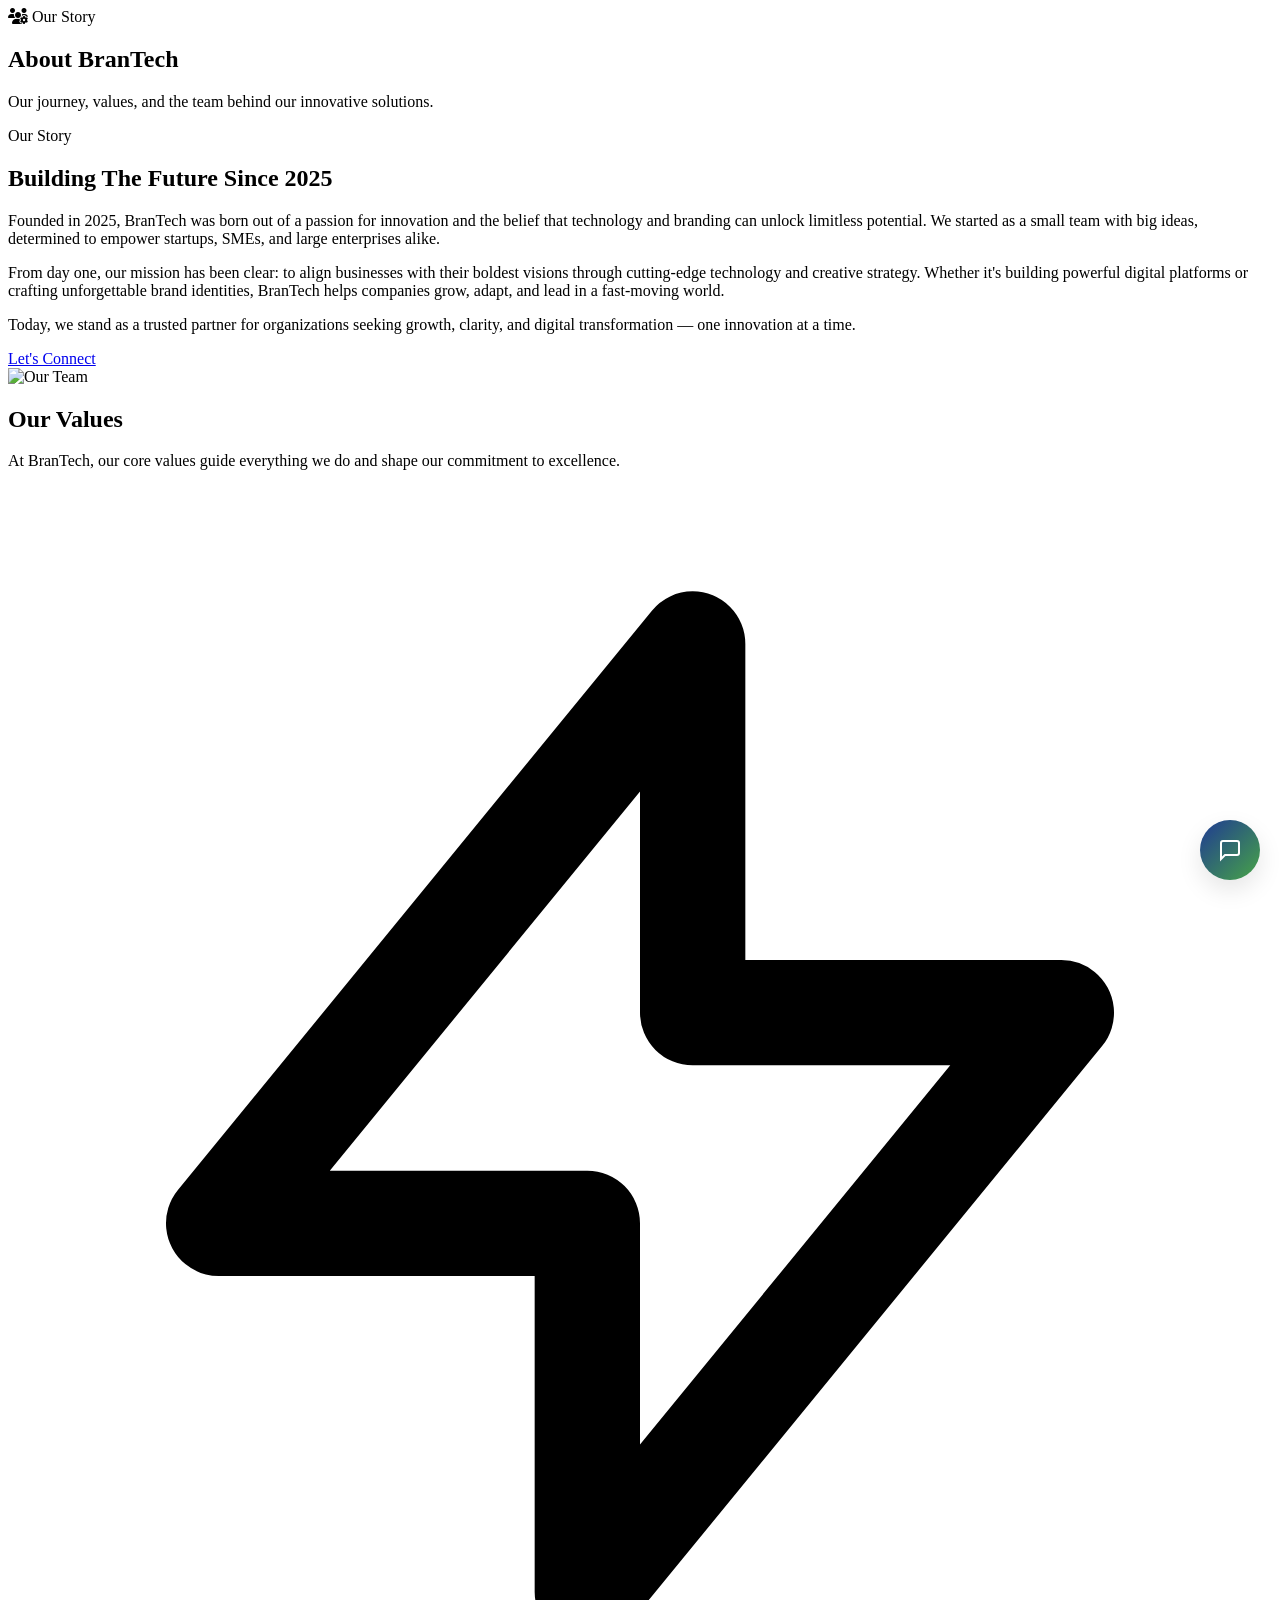
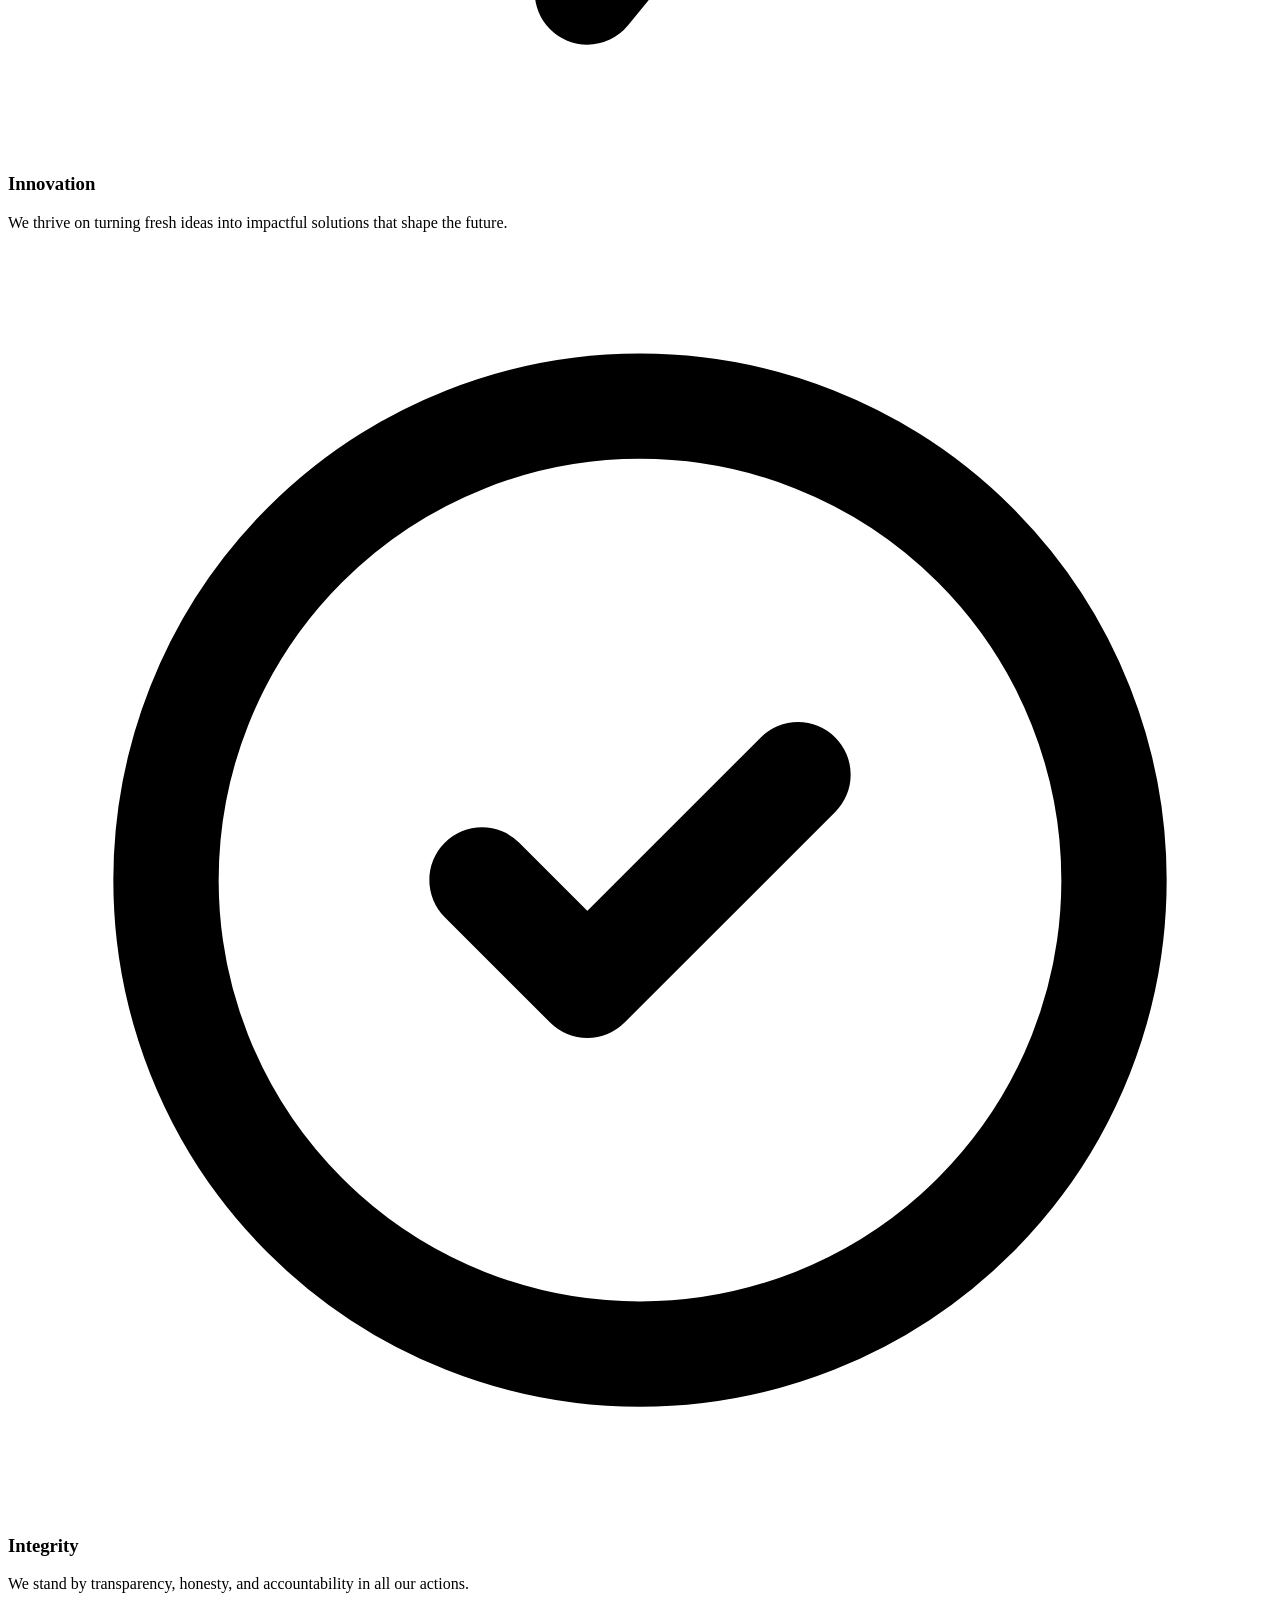
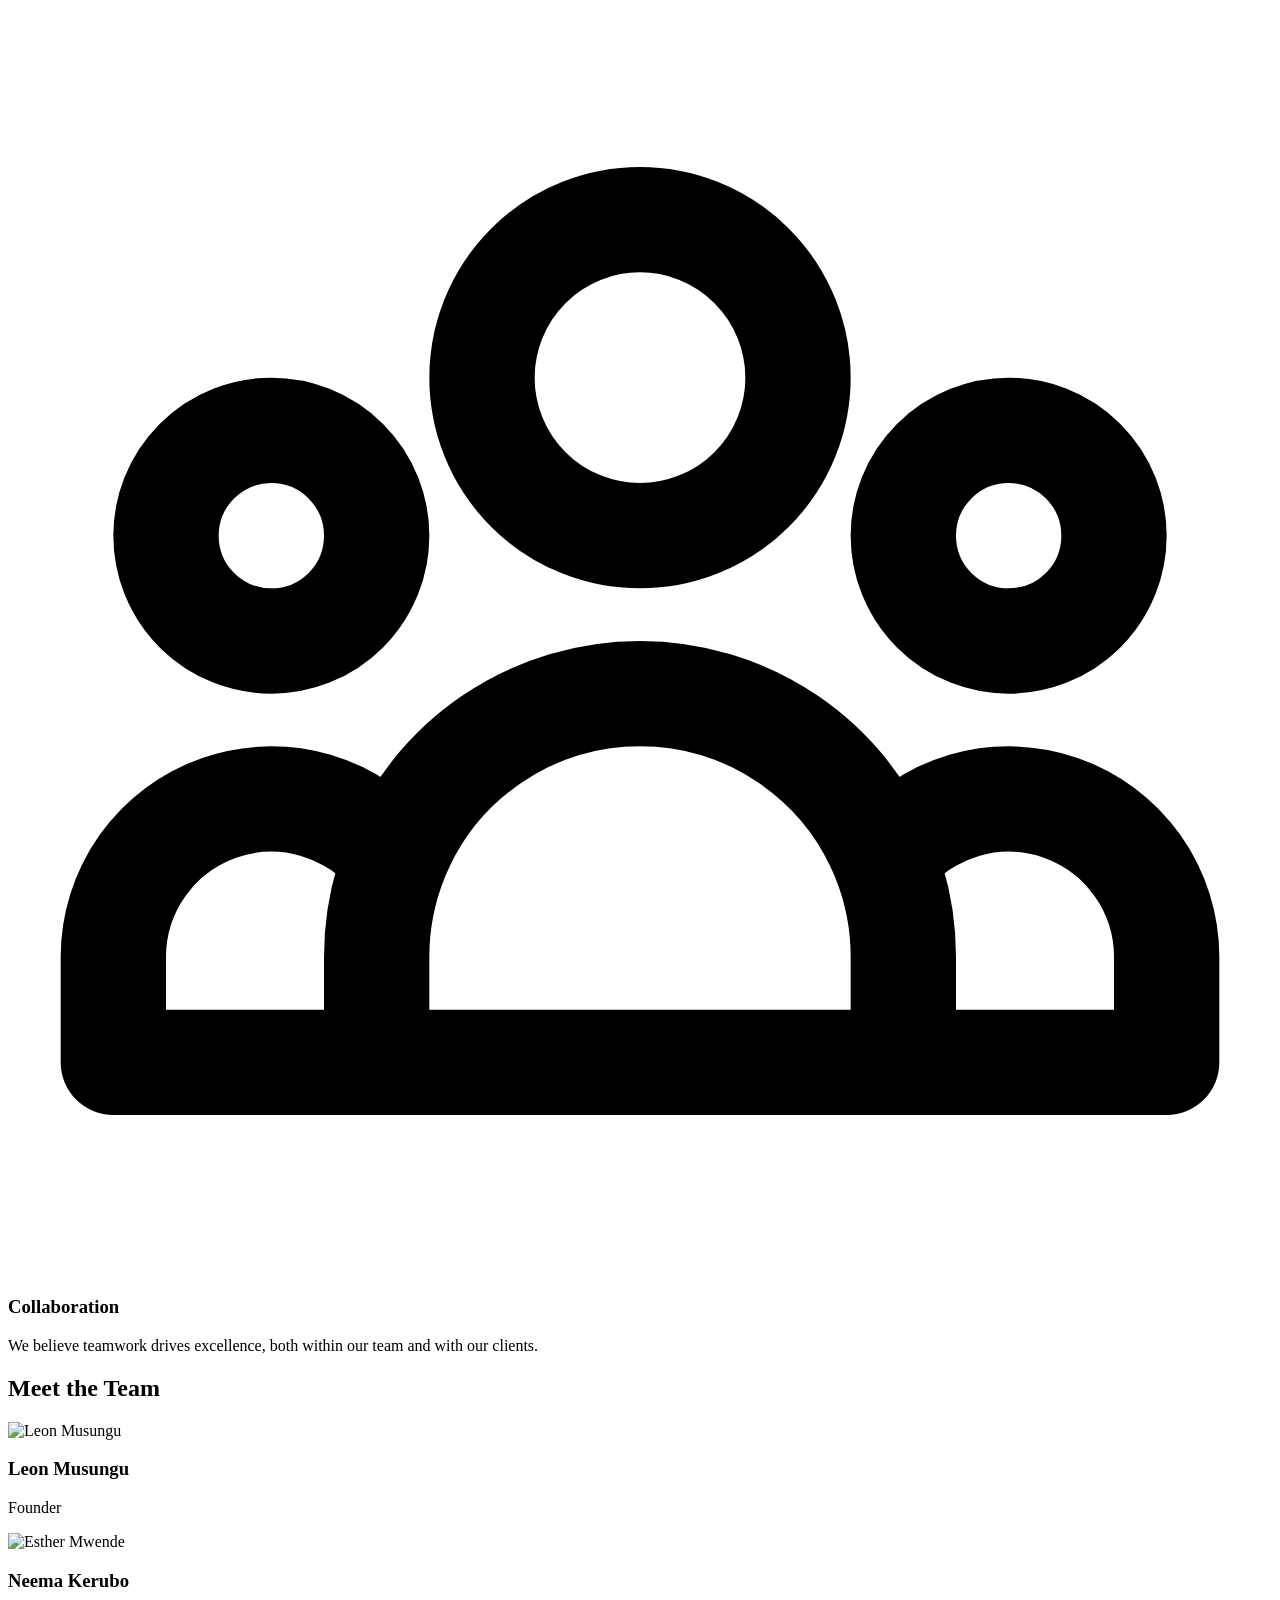
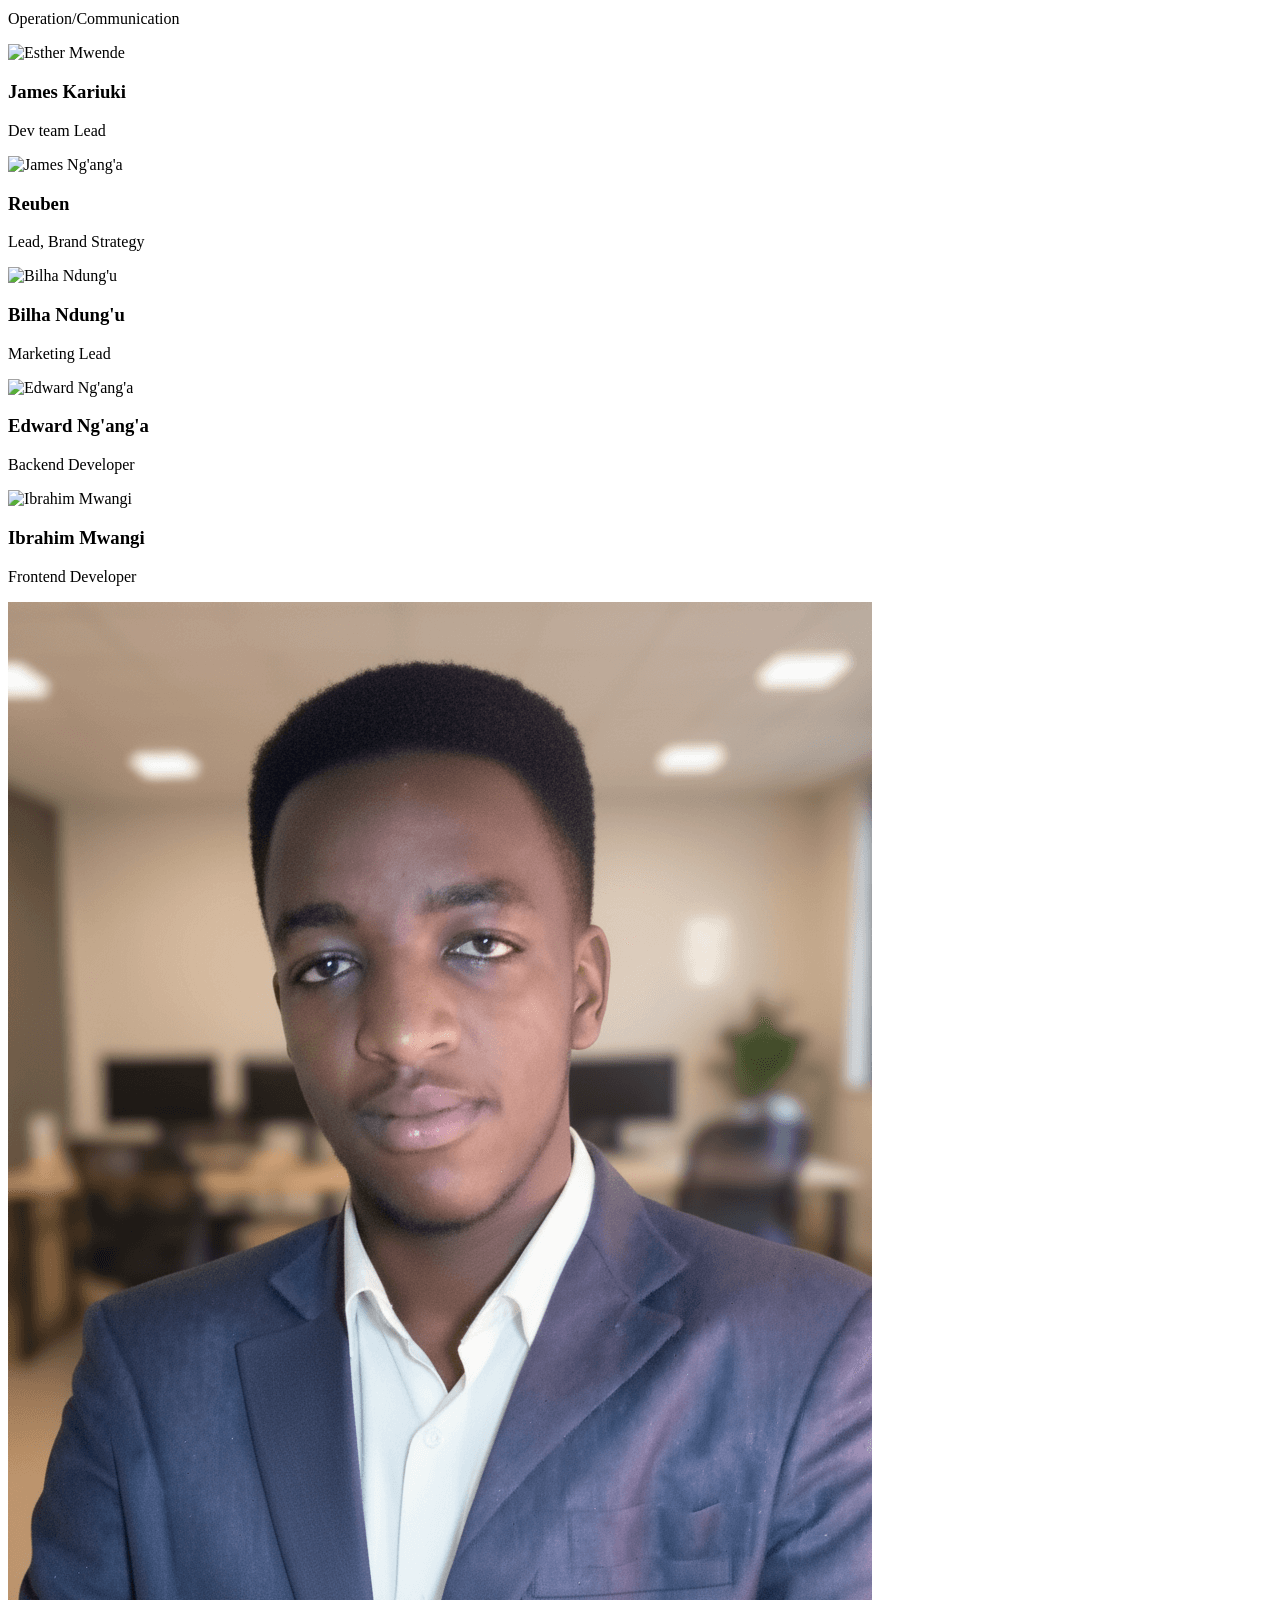
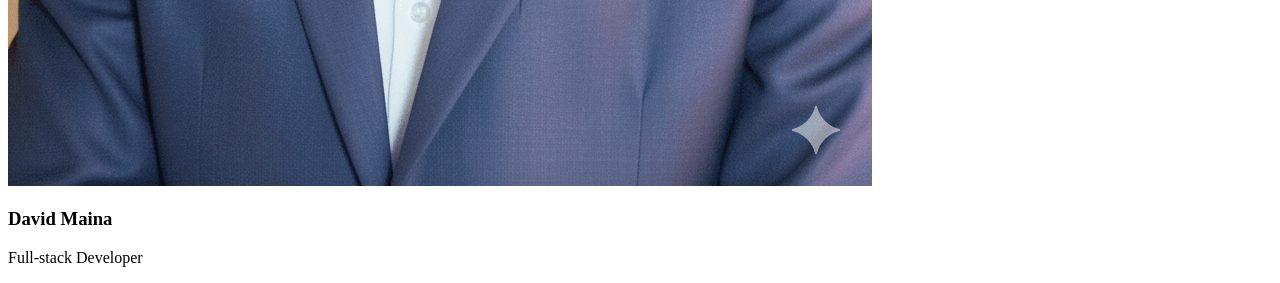
==== about.html @ 5f3e4dd1 "Merge d792bd1169cb1f866bfa446ffc8ee26bd7f821ad into 8dd310c8f61e9dcfd954d025e0521fee617435ce" ====
<!DOCTYPE html>
<html lang="en">
<head>
  <meta charset="UTF-8" />
  <meta name="viewport" content="width=device-width, initial-scale=1.0" />
  <title>About Us - BranTech Solutions</title>
  
  <!-- Favicon -->
  <link rel="icon" href="images/logo.jpg" type="image/jpeg">
  <link rel="shortcut icon" href="images/logo.jpg" type="image/jpeg">

  <!-- Tailwind & External Libraries -->
  <script src="https://cdn.tailwindcss.com"></script>
  <link rel="stylesheet" href="https://cdnjs.cloudflare.com/ajax/libs/animate.css/4.1.1/animate.min.css"/>
  <link rel="stylesheet" href="https://cdnjs.cloudflare.com/ajax/libs/font-awesome/6.4.0/css/all.min.css"/>

  <!-- Project Styles -->
  <link rel="stylesheet" href="header-styles.css"/>
  <link rel="stylesheet" href="styles2.css"/>
  <link rel="stylesheet" href="chat-assistant.css"/>
</head>
<body class="bg-white text-gray-800 overflow-x-hidden">

  <!-- Header -->
  <div id="header"></div>

  <!-- Tech Hero Section -->
  <section class="tech-hero-section">
    <div class="tech-grid-bg"></div>
    <div class="tech-floating-1"></div>
    <div class="tech-floating-2"></div>
    <div class="tech-gradient"></div>
    <div class="tech-hero-content">
      <div class="animate__animated animate__fadeInLeft">
        <div class="tech-hero-badge">
          <i class="fas fa-users-cog tech-hero-icon"></i>
          <span class="tech-hero-badge-text">Our Story</span>
        </div>
        <h1 class="tech-hero-title">
          About <span class="tech-hero-title-highlight">BranTech</span>
        </h1>
        <p class="tech-hero-desc">
          Our journey, values, and the team behind our innovative solutions.
        </p>
      </div>
    </div>
  </section>

  <!-- About Story Section -->
  <section class="about-story-section">
    <div class="about-story-grid">
      <div class="animate__animated animate__fadeInLeft">
        <span class="about-story-badge">Our Story</span>
        <h2 class="about-story-title">
          Building The Future <span class="about-story-title-highlight">Since 2025</span>
        </h2>
        <p class="about-story-text">
          Founded in 2025, BranTech was born out of a passion for innovation and the belief that technology and branding can unlock limitless potential. We started as a small team with big ideas, determined to empower startups, SMEs, and large enterprises alike.
        </p>
        <p class="about-story-text">
          From day one, our mission has been clear: to align businesses with their boldest visions through cutting-edge technology and creative strategy. Whether it's building powerful digital platforms or crafting unforgettable brand identities, BranTech helps companies grow, adapt, and lead in a fast-moving world.
        </p>
        <p class="about-story-text">
          Today, we stand as a trusted partner for organizations seeking growth, clarity, and digital transformation — one innovation at a time.
        </p>
        <a href="contacts.html" class="about-story-connect-btn">
          Let's Connect
        </a>
      </div>
      <div class="animate__animated animate__fadeInRight">
        <img src="https://images.unsplash.com/photo-1522071820081-009f0129c71c?auto=format&fit=crop&w=800&q=80" 
             alt="Our Team" 
             class="about-story-img">
      </div>
    </div>
  </section>

  <!-- Values Section -->
  <section class="values-section">
    <div class="values-container">
      <h2 class="values-title">
        Our 
        <span class="values-title-highlight">
          Values
        </span>
      </h2>
      <p class="values-desc">
        At BranTech, our core values guide everything we do and shape our commitment to excellence.
      </p>
      <div class="values-grid">
        <!-- Innovation -->
        <div class="value-card group">
          <div class="value-card-icon value-card-icon-innovation group-hover:scale-110">
            <svg class="value-card-svg" fill="none" stroke="currentColor" viewBox="0 0 24 24">
              <path stroke-linecap="round" stroke-linejoin="round" stroke-width="2" d="M13 10V3L4 14h7v7l9-11h-7z"></path>
            </svg>
          </div>
          <h3 class="value-card-title value-card-title-innovation">Innovation</h3>
          <p class="value-card-desc">
            We thrive on turning fresh ideas into impactful solutions that shape the future.
          </p>
        </div>
        <!-- Integrity -->
        <div class="value-card group">
          <div class="value-card-icon value-card-icon-integrity group-hover:scale-110">
            <svg class="value-card-svg" fill="none" stroke="currentColor" viewBox="0 0 24 24">
              <path stroke-linecap="round" stroke-linejoin="round" stroke-width="2" d="M9 12l2 2 4-4m6 2a9 9 0 11-18 0 9 9 0 0118 0z"></path>
            </svg>
          </div>
          <h3 class="value-card-title value-card-title-integrity">Integrity</h3>
          <p class="value-card-desc">
            We stand by transparency, honesty, and accountability in all our actions.
          </p>
        </div>
        <!-- Collaboration -->
        <div class="value-card group">
          <div class="value-card-icon value-card-icon-collaboration group-hover:scale-110">
            <svg class="value-card-svg" fill="none" stroke="currentColor" viewBox="0 0 24 24">
              <path stroke-linecap="round" stroke-linejoin="round" stroke-width="2" d="M17 20h5v-2a3 3 0 00-5.356-1.857M17 20H7m10 0v-2c0-.656-.126-1.283-.356-1.857M7 20H2v-2a3 3 0 015.356-1.857M7 20v-2c0-.656.126-1.283.356-1.857m0 0a5.002 5.002 0 019.288 0M15 7a3 3 0 11-6 0 3 3 0 016 0zm6 3a2 2 0 11-4 0 2 2 0 014 0zM7 10a2 2 0 11-4 0 2 2 0 014 0z"></path>
            </svg>
          </div>
          <h3 class="value-card-title value-card-title-collaboration">Collaboration</h3>
          <p class="value-card-desc">
            We believe teamwork drives excellence, both within our team and with our clients.
          </p>
        </div>
      </div>
    </div>
  </section>

  <!-- Team Section -->
  <section class="team-section">
    <div class="team-container">
      <h2 class="team-title">
        Meet the <span class="team-title-highlight">Team</span>
      </h2>
      <div class="team-grid">
        <!-- Leon -->
        <div class="team-card">
          <img src="images/leon pic.jpg" alt="Leon Musungu" class="team-img team-img-blue">
          <h3 class="team-name">Leon Musungu</h3>
          <p class="team-role team-role-blue">Founder</p>
        </div>
        <!-- Mwende -->
        <div class="team-card">
          <img src="images/Neema .jpg" alt="Esther Mwende" class="team-img team-img-green">
          <h3 class="team-name">Neema Kerubo</h3>
          <p class="team-role team-role-green">Operation/Communication</p>
        </div>
         <!-- Mwende -->
        <div class="team-card">
          <img src="images/Junior.jpg" alt="Esther Mwende" class="team-img team-img-green">
          <h3 class="team-name">James Kariuki</h3>
          <p class="team-role team-role-green">Dev team Lead</p>
        </div>
        <!-- James -->
        <div class="team-card">
          <img src="images/reuk.jpg" alt="James Ng'ang'a" class="team-img team-img-purple">
          <h3 class="team-name">Reuben</h3>
          <p class="team-role team-role-purple">Lead, Brand Strategy</p>
        </div>
        <!-- Bilha -->
        <div class="team-card">
          <img src="images/Bilha.jpg" alt="Bilha Ndung'u" class="team-img team-img-orange">
          <h3 class="team-name">Bilha Ndung'u</h3>
          <p class="team-role team-role-orange">Marketing Lead</p>
        </div>
        <!-- Edward -->
        <div class="team-card">
          <img src="images/nganga 1.jpg" alt="Edward Ng'ang'a" class="team-img team-img-indigo">
          <h3 class="team-name">Edward Ng'ang'a</h3>
          <p class="team-role team-role-indigo">Backend Developer</p>
        </div>
        <!-- Ibrahim -->
        <div class="team-card">
          <img src="images/Mwangi pic.jpg" alt="Ibrahim Mwangi" class="team-img team-img-teal">
          <h3 class="team-name">Ibrahim Mwangi</h3>
          <p class="team-role team-role-teal">Frontend Developer</p>
        </div>
        <!-- Ibrahim -->
        <div class="team-card">
          <img src="images/david2.png" alt="David Maina" class="team-img team-img-teal">
          <h3 class="team-name">David Maina</h3>
          <p class="team-role team-role-teal">Full-stack Developer</p>
        </div>
      </div>
    </div>
  </section>

  <!-- Footer -->
  <div id="footer"></div>

  <!-- Chat Assistant -->
  <div id="chatAssistant" class="chat-assistant">
    <!-- Floating Chat Button -->
    <div id="chatToggle" class="chat-toggle">
      <svg class="chat-icon" viewBox="0 0 24 24" fill="none" stroke="currentColor" stroke-width="2">
        <path d="M21 15a2 2 0 0 1-2 2H7l-4 4V5a2 2 0 0 1 2-2h14a2 2 0 0 1 2 2z"/>
      </svg>
      <div class="chat-notification" id="chatNotification" style="display: none;"></div>
    </div>

    <!-- Chat Window -->
    <div id="chatWindow" class="chat-window">
      <!-- Chat Header -->
      <div class="chat-header">
        <div class="chat-header-info">
          <div class="chat-avatar">
            <svg viewBox="0 0 24 24" fill="none" stroke="currentColor" stroke-width="2">
              <path d="M20 21v-2a4 4 0 0 0-4-4H8a4 4 0 0 0-4 4v2"/>
              <circle cx="12" cy="7" r="4"/>
            </svg>
          </div>
          <div class="chat-header-text">
            <h3>BranTech Assistant</h3>
            <p>How can I help you today?</p>
          </div>
        </div>
        <button id="chatClose" class="chat-close">
          <svg viewBox="0 0 24 24" fill="none" stroke="currentColor" stroke-width="2">
            <line x1="18" y1="6" x2="6" y2="18"/>
            <line x1="6" y1="6" x2="18" y2="18"/>
          </svg>
        </button>
      </div>

      <!-- Chat Messages -->
      <div id="chatMessages" class="chat-messages">
        <div class="chat-welcome">
          <div class="welcome-message">
            <div class="welcome-avatar">
              <svg viewBox="0 0 24 24" fill="none" stroke="currentColor" stroke-width="2">
                <path d="M20 21v-2a4 4 0 0 0-4-4H8a4 4 0 0 0-4 4v2"/>
                <circle cx="12" cy="7" r="4"/>
              </svg>
            </div>
            <div class="welcome-text">
              <p>Hello! I'm your BranTech Solutions assistant. I can help you with:</p>
              <ul>
                <li>Our services and solutions</li>
                <li>Project inquiries</li>
                <li>Technical support</li>
                <li>General questions</li>
              </ul>
              <p>What would you like to know?</p>
            </div>
          </div>
        </div>
      </div>

      <!-- Chat Input -->
      <div class="chat-input-container">
        <div class="chat-input-wrapper">
          <input type="text" id="chatInput" class="chat-input" placeholder="Type your message..." maxlength="500">
          <button id="chatSend" class="chat-send" disabled>
            <svg viewBox="0 0 24 24" fill="none" stroke="currentColor" stroke-width="2">
              <line x1="22" y1="2" x2="11" y2="13"/>
              <polygon points="22,2 15,22 11,13 2,9 22,2"/>
            </svg>
          </button>
        </div>
        <div class="chat-typing" id="chatTyping" style="display: none;">
          <div class="typing-indicator">
            <span></span>
            <span></span>
            <span></span>
          </div>
          <span>BranTech Assistant is typing...</span>
        </div>
      </div>
    </div>
  </div>

  <script src="components.js"></script>
  <script src="chat-assistant.js"></script>
</body>
</html>
---- chat-assistant.css ----
/* ============================= */
/* === CHAT ASSISTANT STYLES === */
/* ============================= */

/* CSS Variables for Chat */
:root {
  --chat-primary: #1f3a93;
  --chat-secondary: #47a447;
  --chat-bg: #ffffff;
  --chat-bg-secondary: #f8fafc;
  --chat-text: #1f2937;
  --chat-text-secondary: #6b7280;
  --chat-border: #e5e7eb;
  --chat-shadow: 0 10px 25px rgba(0, 0, 0, 0.1);
  --chat-shadow-hover: 0 20px 40px rgba(0, 0, 0, 0.15);
  --chat-radius: 12px;
  --chat-radius-lg: 16px;
}

/* Chat Assistant Container */
.chat-assistant {
  position: fixed;
  bottom: 20px;
  right: 20px;
  z-index: 1000;
  font-family: 'Inter', system-ui, -apple-system, sans-serif;
}

/* Floating Chat Button */
.chat-toggle {
  width: 60px;
  height: 60px;
  background: linear-gradient(135deg, var(--chat-primary), var(--chat-secondary));
  border-radius: 50%;
  display: flex;
  align-items: center;
  justify-content: center;
  cursor: pointer;
  box-shadow: var(--chat-shadow);
  transition: all 0.3s cubic-bezier(0.4, 0, 0.2, 1);
  position: relative;
  border: none;
  outline: none;
}

.chat-toggle:hover {
  transform: translateY(-2px) scale(1.05);
  box-shadow: var(--chat-shadow-hover);
}

.chat-toggle:active {
  transform: translateY(0) scale(0.95);
}

.chat-icon {
  width: 24px;
  height: 24px;
  color: white;
  transition: transform 0.3s ease;
}

.chat-toggle:hover .chat-icon {
  transform: scale(1.1);
}

/* Notification Badge */
.chat-notification {
  position: absolute;
  top: -5px;
  right: -5px;
  width: 20px;
  height: 20px;
  background: #ef4444;
  border-radius: 50%;
  display: flex;
  align-items: center;
  justify-content: center;
  color: white;
  font-size: 12px;
  font-weight: 600;
  border: 2px solid white;
  animation: pulse 2s infinite;
}

@keyframes pulse {
  0%, 100% { transform: scale(1); }
  50% { transform: scale(1.1); }
}

/* Chat Window */
.chat-window {
  position: absolute;
  bottom: 80px;
  right: 0;
  width: 380px;
  height: 500px;
  background: var(--chat-bg);
  border-radius: var(--chat-radius-lg);
  box-shadow: var(--chat-shadow-hover);
  border: 1px solid var(--chat-border);
  display: none;
  flex-direction: column;
  overflow: hidden;
  backdrop-filter: blur(10px);
  animation: slideUp 0.3s cubic-bezier(0.4, 0, 0.2, 1);
}

.chat-window.open {
  display: flex;
}

@keyframes slideUp {
  from {
    opacity: 0;
    transform: translateY(20px) scale(0.95);
  }
  to {
    opacity: 1;
    transform: translateY(0) scale(1);
  }
}

/* Chat Header */
.chat-header {
  background: linear-gradient(135deg, var(--chat-primary), var(--chat-secondary));
  color: white;
  padding: 16px 20px;
  display: flex;
  align-items: center;
  justify-content: space-between;
  border-bottom: 1px solid rgba(255, 255, 255, 0.1);
}

.chat-header-info {
  display: flex;
  align-items: center;
  gap: 12px;
}

.chat-avatar {
  width: 40px;
  height: 40px;
  background: rgba(255, 255, 255, 0.2);
  border-radius: 50%;
  display: flex;
  align-items: center;
  justify-content: center;
  backdrop-filter: blur(10px);
}

.chat-avatar svg {
  width: 20px;
  height: 20px;
  color: white;
}

.chat-header-text h3 {
  margin: 0;
  font-size: 16px;
  font-weight: 600;
  line-height: 1.2;
}

.chat-header-text p {
  margin: 0;
  font-size: 12px;
  opacity: 0.9;
  line-height: 1.2;
}

.chat-close {
  background: none;
  border: none;
  color: white;
  cursor: pointer;
  padding: 8px;
  border-radius: 6px;
  transition: background-color 0.2s ease;
  display: flex;
  align-items: center;
  justify-content: center;
}

.chat-close:hover {
  background: rgba(255, 255, 255, 0.1);
}

.chat-close svg {
  width: 18px;
  height: 18px;
}

/* Chat Messages */
.chat-messages {
  flex: 1;
  overflow-y: auto;
  padding: 20px;
  background: var(--chat-bg-secondary);
  scroll-behavior: smooth;
}

.chat-messages::-webkit-scrollbar {
  width: 6px;
}

.chat-messages::-webkit-scrollbar-track {
  background: transparent;
}

.chat-messages::-webkit-scrollbar-thumb {
  background: var(--chat-border);
  border-radius: 3px;
}

.chat-messages::-webkit-scrollbar-thumb:hover {
  background: var(--chat-text-secondary);
}

/* Welcome Message */
.chat-welcome {
  margin-bottom: 20px;
}

.welcome-message {
  display: flex;
  gap: 12px;
  align-items: flex-start;
}

.welcome-avatar {
  width: 32px;
  height: 32px;
  background: linear-gradient(135deg, var(--chat-primary), var(--chat-secondary));
  border-radius: 50%;
  display: flex;
  align-items: center;
  justify-content: center;
  flex-shrink: 0;
}

.welcome-avatar svg {
  width: 16px;
  height: 16px;
  color: white;
}

.welcome-text {
  background: white;
  padding: 16px;
  border-radius: var(--chat-radius);
  box-shadow: 0 2px 8px rgba(0, 0, 0, 0.05);
  border: 1px solid var(--chat-border);
  max-width: 280px;
}

.welcome-text p {
  margin: 0 0 12px 0;
  font-size: 14px;
  line-height: 1.5;
  color: var(--chat-text);
}

.welcome-text ul {
  margin: 0 0 12px 0;
  padding-left: 16px;
  font-size: 13px;
  color: var(--chat-text-secondary);
}

.welcome-text li {
  margin-bottom: 4px;
}

/* Message Styles */
.message {
  display: flex;
  gap: 12px;
  margin-bottom: 16px;
  animation: messageSlide 0.3s ease-out;
}

@keyframes messageSlide {
  from {
    opacity: 0;
    transform: translateY(10px);
  }
  to {
    opacity: 1;
    transform: translateY(0);
  }
}

.message.user {
  flex-direction: row-reverse;
}

.message-avatar {
  width: 32px;
  height: 32px;
  border-radius: 50%;
  display: flex;
  align-items: center;
  justify-content: center;
  flex-shrink: 0;
}

.message.user .message-avatar {
  background: linear-gradient(135deg, var(--chat-primary), var(--chat-secondary));
}

.message.assistant .message-avatar {
  background: linear-gradient(135deg, var(--chat-secondary), var(--chat-primary));
}

.message-avatar svg {
  width: 16px;
  height: 16px;
  color: white;
}

.message-content {
  max-width: 280px;
  padding: 12px 16px;
  border-radius: var(--chat-radius);
  font-size: 14px;
  line-height: 1.5;
  word-wrap: break-word;
}

.message.user .message-content {
  background: linear-gradient(135deg, var(--chat-primary), var(--chat-secondary));
  color: white;
  border-bottom-right-radius: 4px;
}

.message.assistant .message-content {
  background: white;
  color: var(--chat-text);
  border: 1px solid var(--chat-border);
  border-bottom-left-radius: 4px;
  box-shadow: 0 2px 8px rgba(0, 0, 0, 0.05);
}

/* Typing Indicator */
.chat-typing {
  padding: 12px 20px;
  background: var(--chat-bg-secondary);
  border-top: 1px solid var(--chat-border);
  display: flex;
  align-items: center;
  gap: 12px;
  font-size: 13px;
  color: var(--chat-text-secondary);
}

.typing-indicator {
  display: flex;
  gap: 4px;
  align-items: center;
}

.typing-indicator span {
  width: 6px;
  height: 6px;
  background: var(--chat-text-secondary);
  border-radius: 50%;
  animation: typing 1.4s infinite ease-in-out;
}

.typing-indicator span:nth-child(1) { animation-delay: -0.32s; }
.typing-indicator span:nth-child(2) { animation-delay: -0.16s; }

@keyframes typing {
  0%, 80%, 100% {
    transform: scale(0.8);
    opacity: 0.5;
  }
  40% {
    transform: scale(1);
    opacity: 1;
  }
}

/* Chat Input */
.chat-input-container {
  background: white;
  border-top: 1px solid var(--chat-border);
  padding: 16px 20px;
}

.chat-input-wrapper {
  display: flex;
  gap: 12px;
  align-items: center;
}

.chat-input {
  flex: 1;
  padding: 12px 16px;
  border: 1px solid var(--chat-border);
  border-radius: 24px;
  font-size: 14px;
  outline: none;
  transition: all 0.2s ease;
  background: var(--chat-bg-secondary);
}

.chat-input:focus {
  border-color: var(--chat-primary);
  box-shadow: 0 0 0 3px rgba(31, 58, 147, 0.1);
  background: white;
}

.chat-input::placeholder {
  color: var(--chat-text-secondary);
}

.chat-send {
  width: 40px;
  height: 40px;
  background: linear-gradient(135deg, var(--chat-primary), var(--chat-secondary));
  border: none;
  border-radius: 50%;
  color: white;
  cursor: pointer;
  display: flex;
  align-items: center;
  justify-content: center;
  transition: all 0.2s ease;
  outline: none;
}

.chat-send:hover:not(:disabled) {
  transform: scale(1.05);
  box-shadow: 0 4px 12px rgba(31, 58, 147, 0.3);
}

.chat-send:active:not(:disabled) {
  transform: scale(0.95);
}

.chat-send:disabled {
  opacity: 0.5;
  cursor: not-allowed;
  transform: none;
}

.chat-send svg {
  width: 18px;
  height: 18px;
}

/* Error Message */
.error-message {
  background: #fef2f2;
  color: #dc2626;
  padding: 12px 16px;
  border-radius: var(--chat-radius);
  border: 1px solid #fecaca;
  font-size: 13px;
  margin-bottom: 16px;
  display: flex;
  align-items: center;
  gap: 8px;
}

.error-message svg {
  width: 16px;
  height: 16px;
  flex-shrink: 0;
}

/* Loading Message */
.loading-message {
  display: flex;
  align-items: center;
  gap: 12px;
  padding: 12px 16px;
  background: white;
  border-radius: var(--chat-radius);
  border: 1px solid var(--chat-border);
  margin-bottom: 16px;
  font-size: 13px;
  color: var(--chat-text-secondary);
}

.loading-spinner {
  width: 16px;
  height: 16px;
  border: 2px solid var(--chat-border);
  border-top: 2px solid var(--chat-primary);
  border-radius: 50%;
  animation: spin 1s linear infinite;
}

@keyframes spin {
  0% { transform: rotate(0deg); }
  100% { transform: rotate(360deg); }
}

/* Responsive Design */
@media (max-width: 480px) {
  .chat-assistant {
    bottom: 15px;
    right: 15px;
  }
  
  .chat-toggle {
    width: 56px;
    height: 56px;
  }
  
  .chat-window {
    width: calc(100vw - 30px);
    height: calc(100vh - 100px);
    bottom: 80px;
    right: 15px;
    left: 15px;
    max-width: none;
  }
  
  .chat-messages {
    padding: 16px;
  }
  
  .message-content {
    max-width: 240px;
  }
  
  .welcome-text {
    max-width: 220px;
  }
}

@media (max-width: 360px) {
  .chat-window {
    width: calc(100vw - 20px);
    right: 10px;
    left: 10px;
  }
  
  .message-content {
    max-width: 200px;
  }
  
  .welcome-text {
    max-width: 180px;
  }
}

/* Dark mode support (optional) */
@media (prefers-color-scheme: dark) {
  :root {
    --chat-bg: #1f2937;
    --chat-bg-secondary: #111827;
    --chat-text: #f9fafb;
    --chat-text-secondary: #9ca3af;
    --chat-border: #374151;
  }
  
  .chat-input {
    background: var(--chat-bg-secondary);
    color: var(--chat-text);
  }
  
  .chat-input:focus {
    background: var(--chat-bg);
  }
  
  .message.assistant .message-content {
    background: var(--chat-bg);
    border-color: var(--chat-border);
  }
  
  .welcome-text {
    background: var(--chat-bg);
    border-color: var(--chat-border);
  }
}
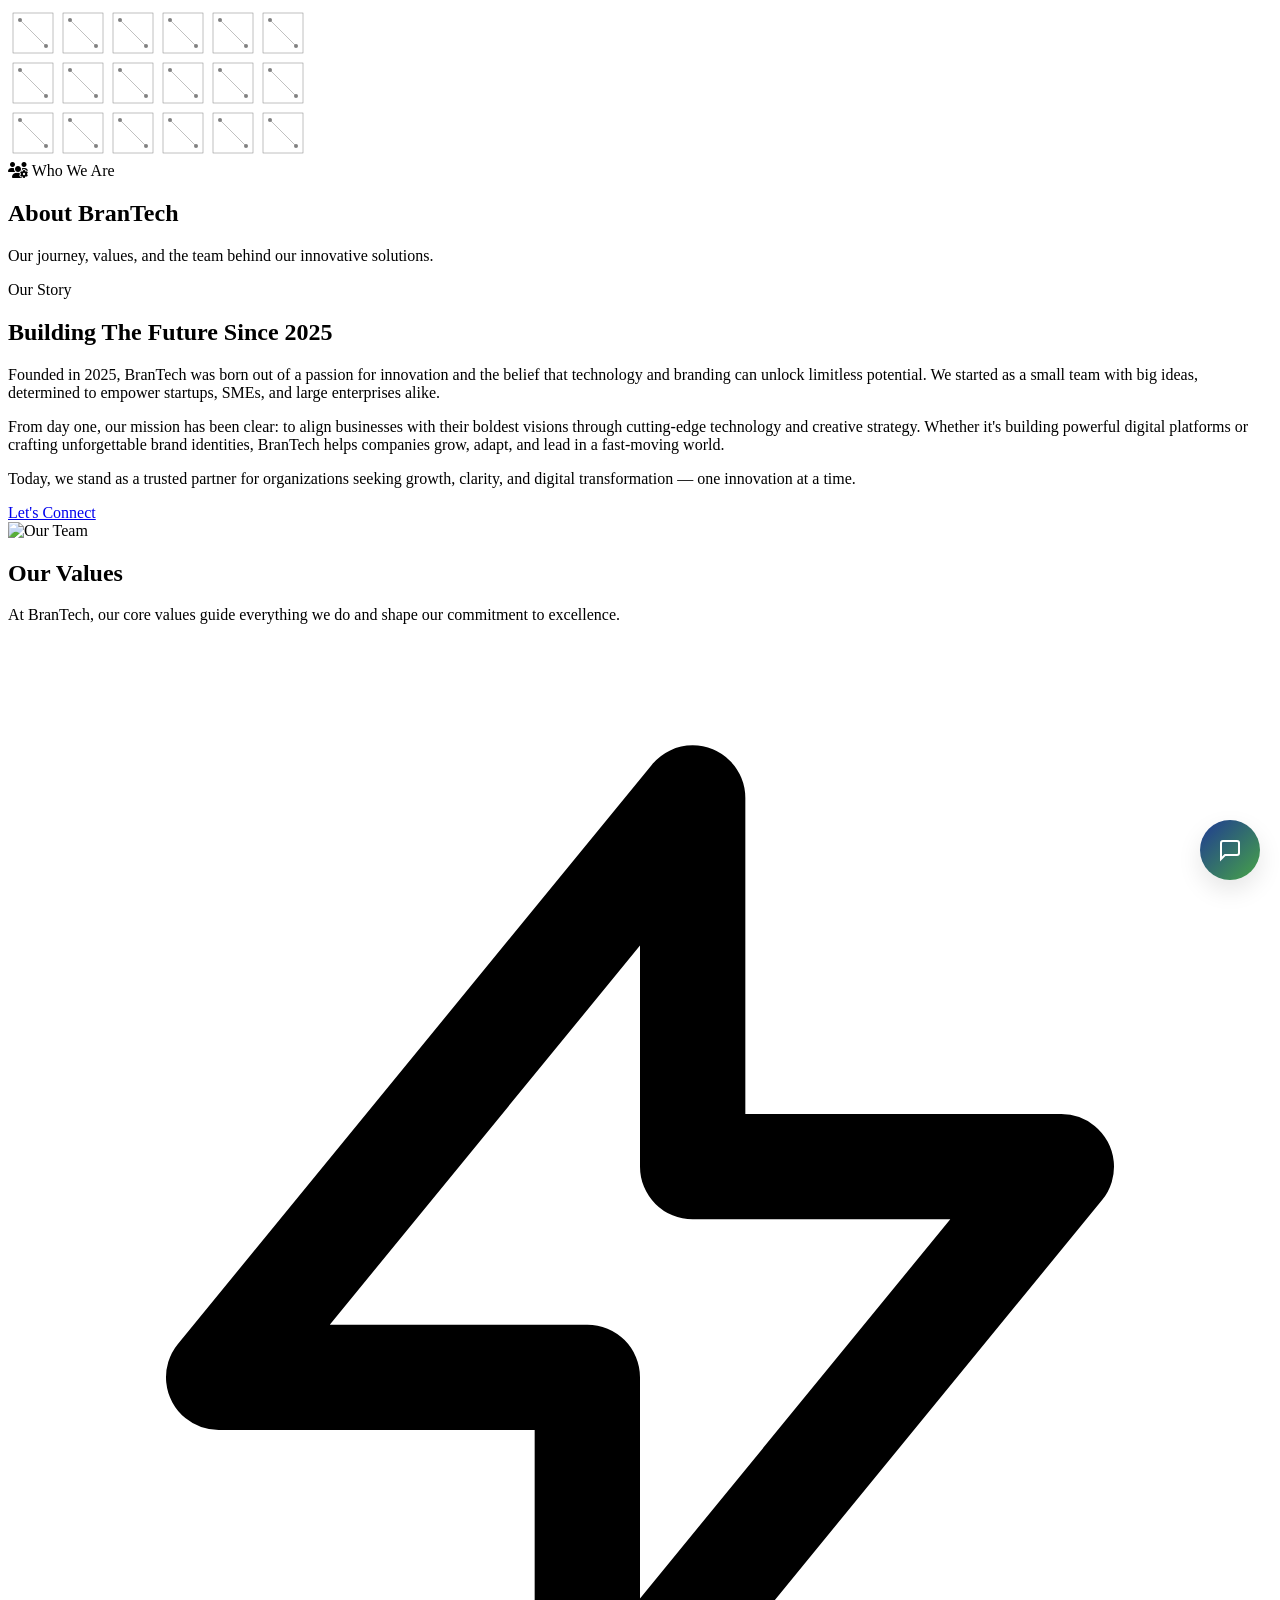
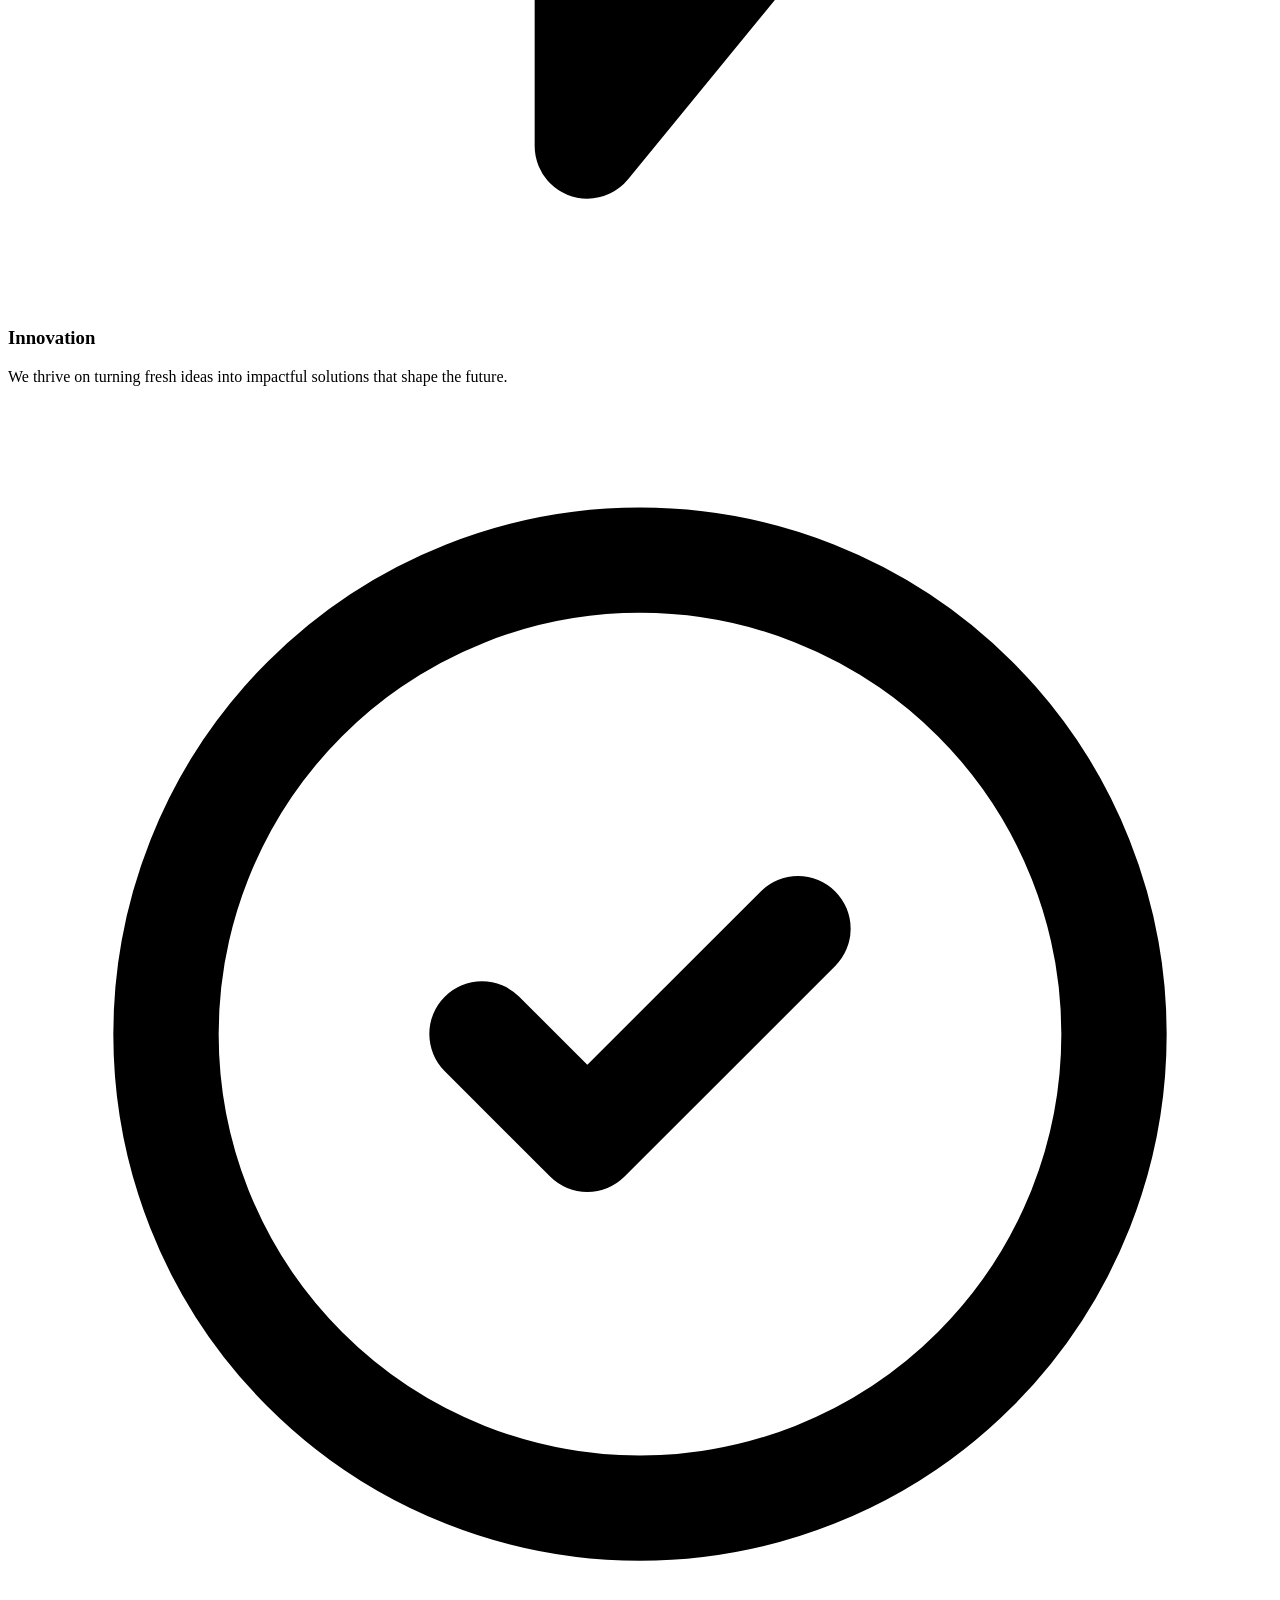
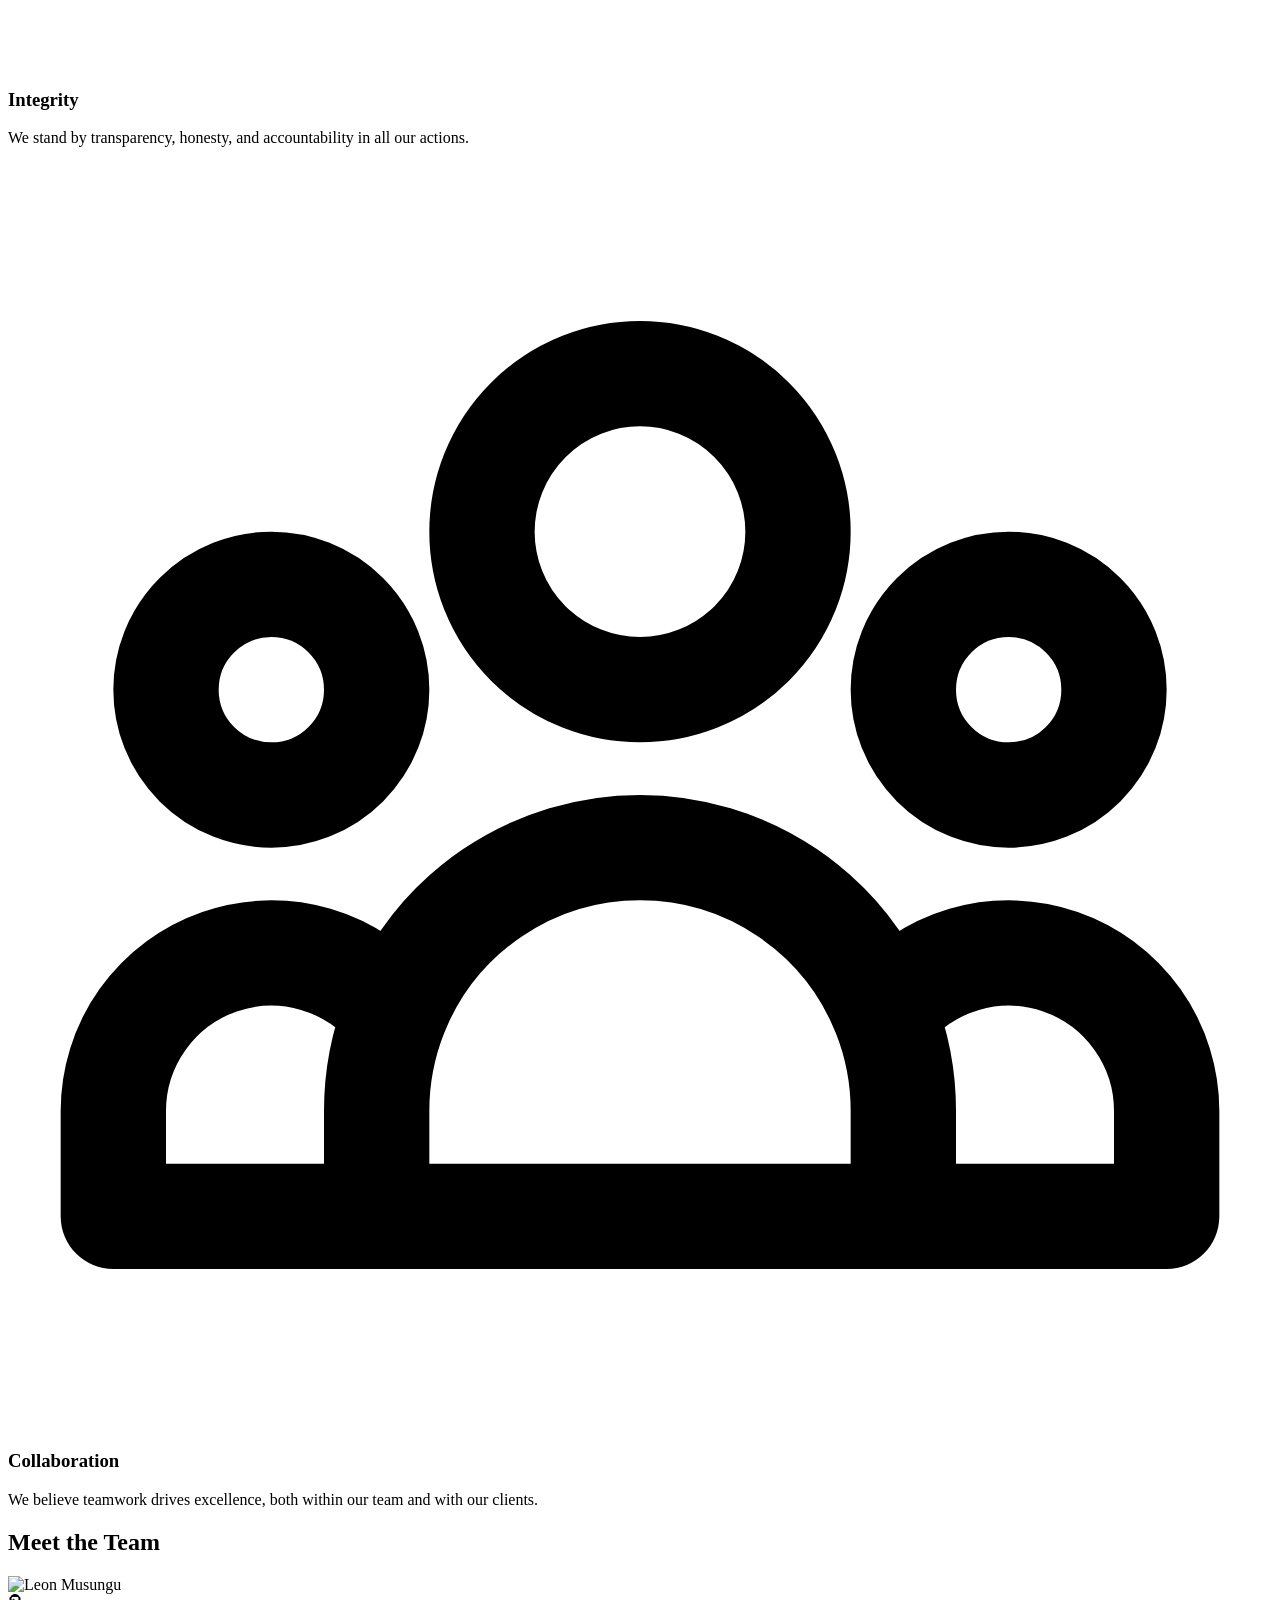
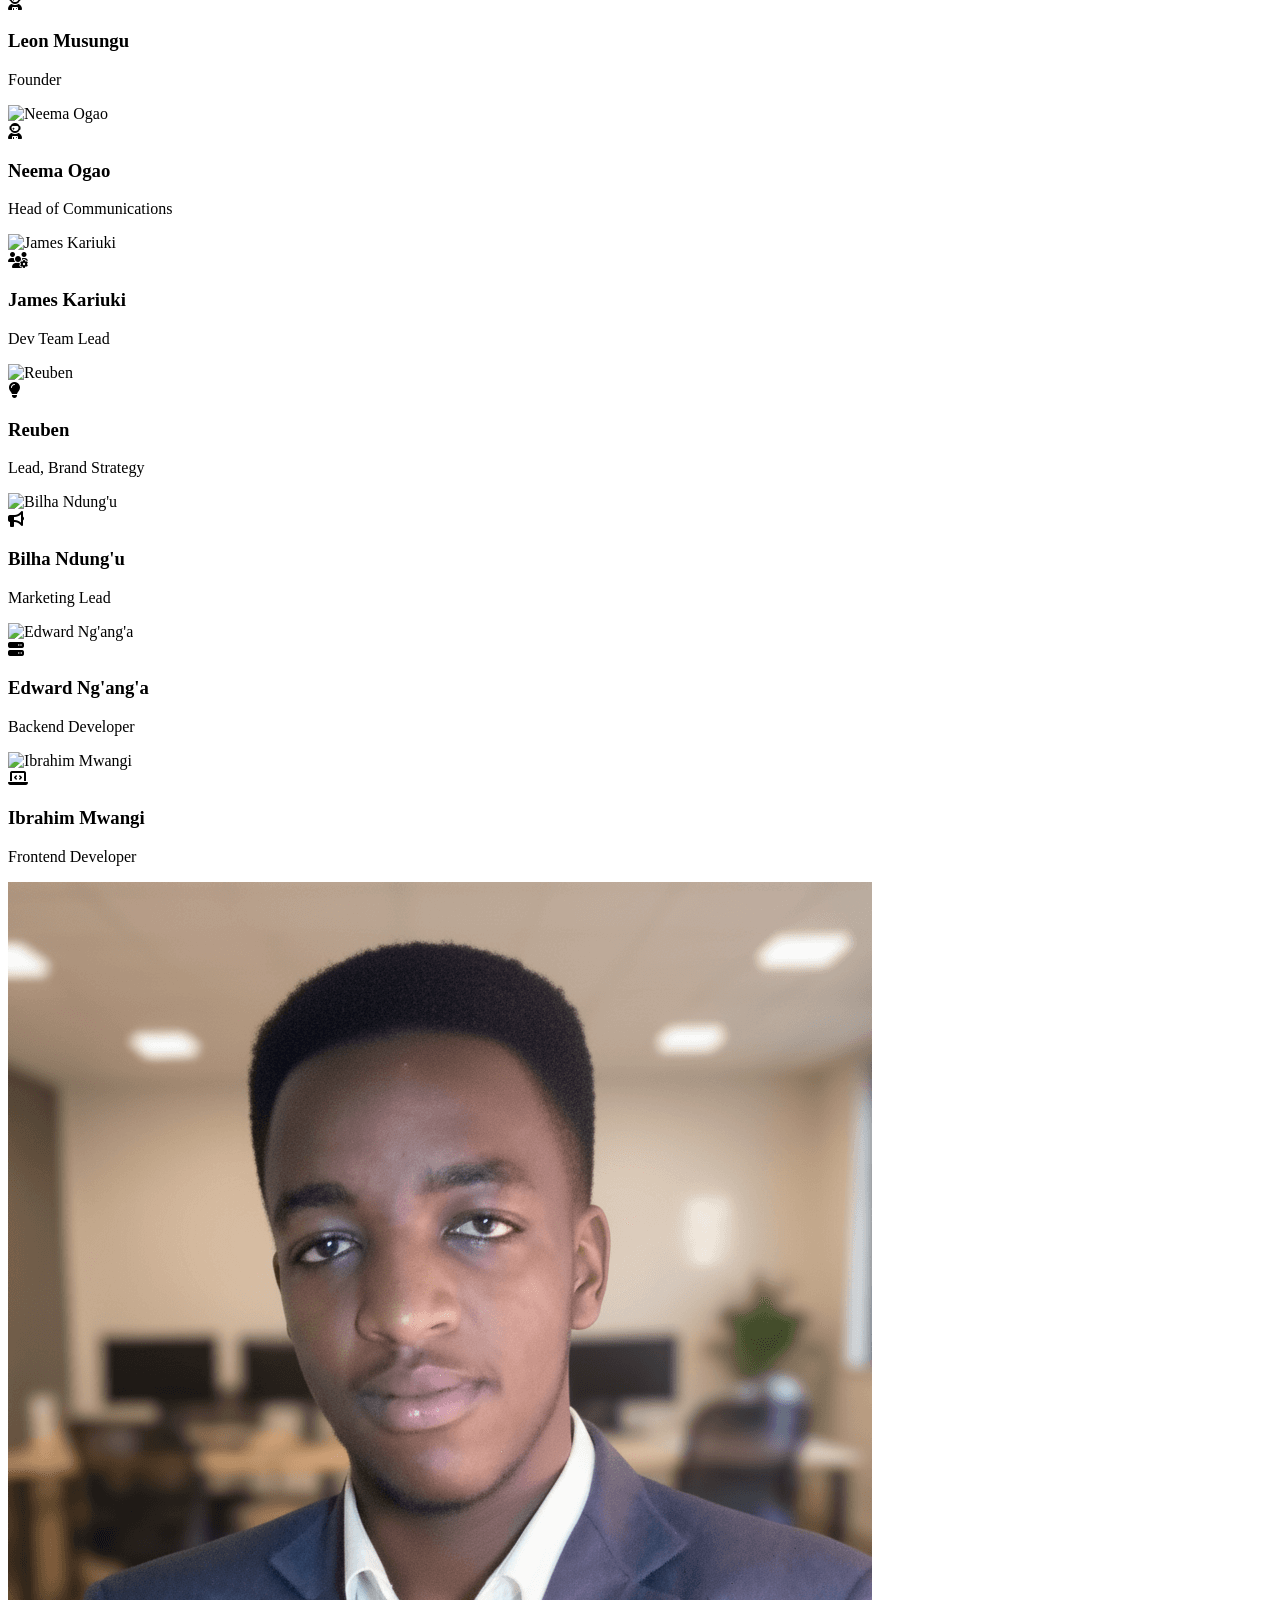
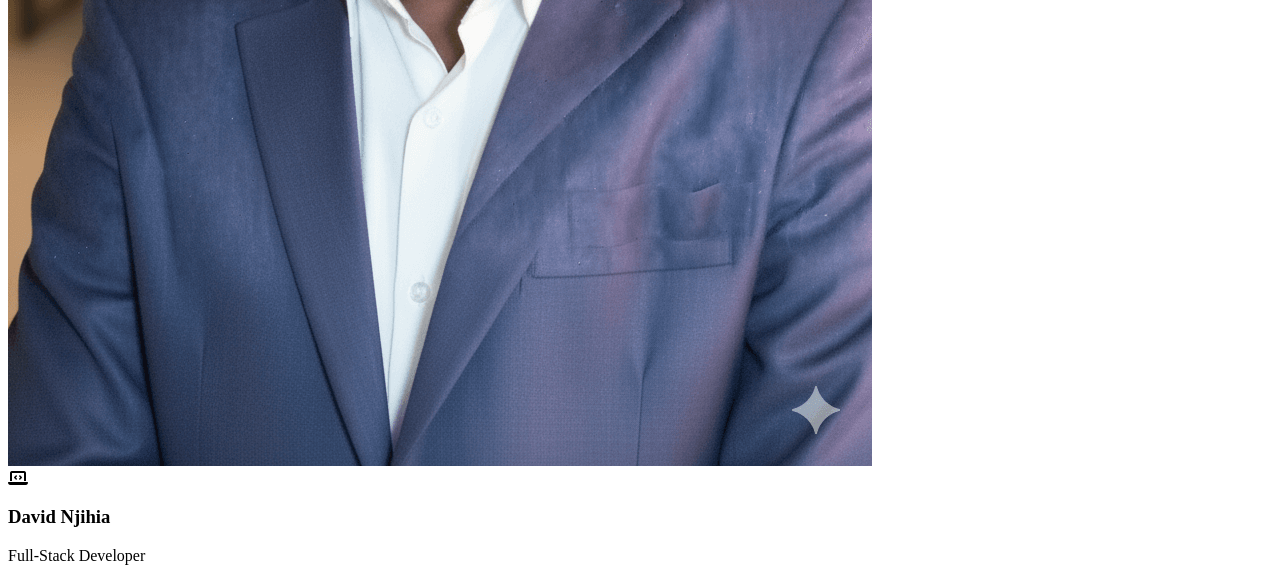
==== commit 926e7dfa: "Enhance markdown rendering in chat, introduce Home Lab Server Setup service and added David Njihia t" ====
--- a/about.html
+++ b/about.html
@@ -26,15 +26,34 @@
 
   <!-- Tech Hero Section -->
   <section class="tech-hero-section">
-    <div class="tech-grid-bg"></div>
-    <div class="tech-floating-1"></div>
+    <div class="tech-grid-bg"><svg class="w-screen h-screen" xmlns="http://www.w3.org/2000/svg">
+  <defs>
+    <!-- Keep boxes small -->
+    <pattern id="circuit" x="0" y="0" width="50" height="50" patternUnits="userSpaceOnUse">
+      <!-- Outer square -->
+      <rect x="5" y="5" width="40" height="40" fill="none" stroke="currentColor" stroke-width="0.5"/>
+      
+      <!-- Nodes -->
+      <circle cx="12" cy="12" r="2" fill="currentColor"/>
+      <circle cx="38" cy="38" r="2" fill="currentColor"/>
+      
+      <!-- Connection -->
+      <path d="M12 12L38 38" stroke="currentColor" stroke-width="0.5"/>
+    </pattern>
+  </defs>
+
+  <!-- Fill entire viewport with repeating pattern -->
+  <rect width="100%" height="100%" fill="url(#circuit)" opacity="0.5"/>
+</svg>
+</div>
+    <!-- <div class="tech-floating-1"></div> -->
     <div class="tech-floating-2"></div>
     <div class="tech-gradient"></div>
     <div class="tech-hero-content">
       <div class="animate__animated animate__fadeInLeft">
         <div class="tech-hero-badge">
           <i class="fas fa-users-cog tech-hero-icon"></i>
-          <span class="tech-hero-badge-text">Our Story</span>
+          <span class="tech-hero-badge-text">Who We Are</span>
         </div>
         <h1 class="tech-hero-title">
           About <span class="tech-hero-title-highlight">BranTech</span>
@@ -78,12 +97,9 @@
   <!-- Values Section -->
   <section class="values-section">
     <div class="values-container">
-      <h2 class="values-title">
-        Our 
-        <span class="values-title-highlight">
-          Values
-        </span>
-      </h2>
+        <h2 class="values-title">
+          Our Values<span class="values-title-highlighted"></span>
+        </h2>
       <p class="values-desc">
         At BranTech, our core values guide everything we do and shape our commitment to excellence.
       </p>
@@ -129,63 +145,114 @@
   </section>
 
   <!-- Team Section -->
-  <section class="team-section">
-    <div class="team-container">
-      <h2 class="team-title">
-        Meet the <span class="team-title-highlight">Team</span>
-      </h2>
-      <div class="team-grid">
-        <!-- Leon -->
-        <div class="team-card">
+ <section class="team-section">
+  <div class="team-container">
+    <h2 class="team-title">
+      Meet the <span class="team-title-highlight">Team</span>
+    </h2>
+    <div class="team-grid">
+      
+      <!-- Leon -->
+      <div class="team-card">
+        <div class="team-img-wrapper">
           <img src="images/leon pic.jpg" alt="Leon Musungu" class="team-img team-img-blue">
-          <h3 class="team-name">Leon Musungu</h3>
-          <p class="team-role team-role-blue">Founder</p>
-        </div>
-        <!-- Mwende -->
-        <div class="team-card">
-          <img src="images/Neema .jpg" alt="Esther Mwende" class="team-img team-img-green">
-          <h3 class="team-name">Neema Kerubo</h3>
-          <p class="team-role team-role-green">Operation/Communication</p>
-        </div>
-         <!-- Mwende -->
-        <div class="team-card">
-          <img src="images/Junior.jpg" alt="Esther Mwende" class="team-img team-img-green">
-          <h3 class="team-name">James Kariuki</h3>
-          <p class="team-role team-role-green">Dev team Lead</p>
-        </div>
-        <!-- James -->
-        <div class="team-card">
-          <img src="images/reuk.jpg" alt="James Ng'ang'a" class="team-img team-img-purple">
-          <h3 class="team-name">Reuben</h3>
-          <p class="team-role team-role-purple">Lead, Brand Strategy</p>
-        </div>
-        <!-- Bilha -->
-        <div class="team-card">
-          <img src="images/Bilha.jpg" alt="Bilha Ndung'u" class="team-img team-img-orange">
-          <h3 class="team-name">Bilha Ndung'u</h3>
-          <p class="team-role team-role-orange">Marketing Lead</p>
-        </div>
-        <!-- Edward -->
-        <div class="team-card">
-          <img src="images/nganga 1.jpg" alt="Edward Ng'ang'a" class="team-img team-img-indigo">
-          <h3 class="team-name">Edward Ng'ang'a</h3>
-          <p class="team-role team-role-indigo">Backend Developer</p>
-        </div>
-        <!-- Ibrahim -->
-        <div class="team-card">
-          <img src="images/Mwangi pic.jpg" alt="Ibrahim Mwangi" class="team-img team-img-teal">
-          <h3 class="team-name">Ibrahim Mwangi</h3>
-          <p class="team-role team-role-teal">Frontend Developer</p>
-        </div>
-        <!-- Ibrahim -->
-        <div class="team-card">
-          <img src="images/david2.png" alt="David Maina" class="team-img team-img-teal">
-          <h3 class="team-name">David Maina</h3>
-          <p class="team-role team-role-teal">Full-stack Developer</p>
-        </div>
-      </div>
-    </div>
-  </section>
+          <div class="role-icon-circle role-blue">
+            <i class="fa-solid fa-user-astronaut"></i>          
+          </div>
+        </div>
+        <h3 class="team-name">Leon Musungu</h3>
+        <p class="team-role team-role-blue">Founder</p>
+      </div>
+
+      <!-- Neema -->
+      <div class="team-card">
+        <div class="team-img-wrapper">
+          <img src="images/Neema .jpg" alt="Neema Ogao" class="team-img team-img-green">
+          <div class="role-icon-circle role-green">
+           <i class="fa-solid fa-user-astronaut"></i>
+          </div>
+        </div>
+        <h3 class="team-name">Neema Ogao</h3>
+        <p class="team-role team-role-green">Head of Communications</p>
+      </div>
+
+      <!-- James -->
+      <div class="team-card">
+        <div class="team-img-wrapper">
+          <img src="images/Junior.jpg" alt="James Kariuki" class="team-img team-img-blue2">
+          <div class="role-icon-circle role-blue2">
+            <i class="fas fa-users-cog"></i>
+          </div>
+        </div>
+        <h3 class="team-name">James Kariuki</h3>
+        <p class="team-role team-role-blue2">Dev Team Lead</p>
+      </div>
+
+      <!-- Reuben -->
+      <div class="team-card">
+        <div class="team-img-wrapper">
+          <img src="images/reuk.jpg" alt="Reuben" class="team-img team-img-green2">
+          <div class="role-icon-circle role-green2">
+            <i class="fas fa-lightbulb"></i>
+          </div>
+        </div>
+        <h3 class="team-name">Reuben</h3>
+        <p class="team-role team-role-green2">Lead, Brand Strategy</p>
+      </div>
+
+      <!-- Bilha -->
+      <div class="team-card">
+        <div class="team-img-wrapper">
+          <img src="images/Bilha.jpg" alt="Bilha Ndung'u" class="team-img team-img-teal">
+          <div class="role-icon-circle role-teal">
+            <i class="fas fa-bullhorn"></i>
+          </div>
+        </div>
+        <h3 class="team-name">Bilha Ndung'u</h3>
+        <p class="team-role team-role-teal">Marketing Lead</p>
+      </div>
+
+      <!-- Edward -->
+      <div class="team-card">
+        <div class="team-img-wrapper">
+          <img src="images/nganga 1.jpg" alt="Edward Ng'ang'a" class="team-img team-img-green3">
+          <div class="role-icon-circle role-green">
+            <i class="fas fa-server"></i>
+          </div>
+        </div>
+        <h3 class="team-name">Edward Ng'ang'a</h3>
+        <p class="team-role team-role-green">Backend Developer</p>
+      </div>
+
+      <!-- Ibrahim -->
+      <div class="team-card">
+        <div class="team-img-wrapper">
+          <img src="images/Mwangi pic.jpg" alt="Ibrahim Mwangi" class="team-img team-img-indigo">
+          <div class="role-icon-circle role-blue">
+            <i class="fas fa-laptop-code"></i>
+          </div>
+        </div>
+        <h3 class="team-name">Ibrahim Mwangi</h3>
+        <p class="team-role team-role-blue">Frontend Developer</p>
+      </div>
+
+      <!-- David -->
+      <div class="team-card">
+        <div class="team-img-wrapper">
+          <img src="images/david2.png" alt="David Njihia" class="team-img team-img-indigo">
+          <div class="role-icon-circle role-blue">
+            <i class="fas fa-laptop-code"></i>
+          </div>
+        </div>
+        <h3 class="team-name">David Njihia</h3>
+        <p class="team-role team-role-blue">Full-Stack Developer</p>
+      </div>
+
+    </div>
+  </div>
+</section>
+
+
 
   <!-- Footer -->
   <div id="footer"></div>
--- a/chat-assistant.css
+++ b/chat-assistant.css
@@ -24,6 +24,14 @@
   right: 20px;
   z-index: 1000;
   font-family: 'Inter', system-ui, -apple-system, sans-serif;
+}
+
+/* Ensure main content doesn't get covered by chat button */
+@media (max-width: 768px) {
+  /* Add bottom padding to prevent content from being hidden behind chat button */
+  body {
+    padding-bottom: 80px;
+  }
 }
 
 /* Floating Chat Button */
@@ -341,16 +349,108 @@
   box-shadow: 0 2px 8px rgba(0, 0, 0, 0.05);
 }
 
+/* Markdown Content Styles */
+.message-content .markdown-p {
+  margin: 0 0 8px 0;
+  line-height: 1.5;
+}
+
+.message-content .markdown-p:last-child {
+  margin-bottom: 0;
+}
+
+.message-content .markdown-h1 {
+  font-size: 18px;
+  font-weight: 700;
+  margin: 12px 0 8px 0;
+  color: var(--chat-primary);
+  line-height: 1.3;
+}
+
+.message-content .markdown-h2 {
+  font-size: 16px;
+  font-weight: 600;
+  margin: 10px 0 6px 0;
+  color: var(--chat-primary);
+  line-height: 1.3;
+}
+
+.message-content .markdown-h3 {
+  font-size: 14px;
+  font-weight: 600;
+  margin: 8px 0 4px 0;
+  color: var(--chat-primary);
+  line-height: 1.3;
+}
+
+.message-content .markdown-ul,
+.message-content .markdown-ol {
+  margin: 8px 0;
+  padding-left: 20px;
+}
+
+.message-content .markdown-li {
+  margin: 4px 0;
+  line-height: 1.4;
+}
+
+.message-content .inline-code {
+  background: #f1f5f9;
+  color: #e11d48;
+  padding: 2px 6px;
+  border-radius: 4px;
+  font-family: 'Monaco', 'Menlo', 'Ubuntu Mono', monospace;
+  font-size: 13px;
+  border: 1px solid #e2e8f0;
+}
+
+.message-content .code-block {
+  background: #f8fafc;
+  color: #334155;
+  padding: 12px;
+  border-radius: 6px;
+  font-family: 'Monaco', 'Menlo', 'Ubuntu Mono', monospace;
+  font-size: 13px;
+  line-height: 1.4;
+  border: 1px solid #e2e8f0;
+  overflow-x: auto;
+  display: block;
+  margin: 8px 0;
+}
+
+.message-content pre {
+  margin: 8px 0;
+  background: #f8fafc;
+  border-radius: 6px;
+  overflow-x: auto;
+}
+
+.message-content .markdown-link {
+  color: var(--chat-primary);
+  text-decoration: none;
+  border-bottom: 1px solid transparent;
+  transition: border-color 0.2s ease;
+}
+
+.message-content .markdown-link:hover {
+  border-bottom-color: var(--chat-primary);
+}
+
+.message-content strong {
+  font-weight: 600;
+  color: var(--chat-text);
+}
+
+.message-content em {
+  font-style: italic;
+  color: var(--chat-text-secondary);
+}
+
 /* Typing Indicator */
-.chat-typing {
-  padding: 12px 20px;
+/* Inline typing bubble inside messages list */
+.message.typing .message-content {
   background: var(--chat-bg-secondary);
-  border-top: 1px solid var(--chat-border);
-  display: flex;
-  align-items: center;
-  gap: 12px;
-  font-size: 13px;
-  color: var(--chat-text-secondary);
+  border: 1px solid var(--chat-border);
 }
 
 .typing-indicator {
@@ -499,52 +599,105 @@
 }
 
 /* Responsive Design */
+@media (max-width: 768px) {
+  .chat-assistant {
+    bottom: 12px;
+    right: 12px;
+    z-index: 1001; /* Ensure it's above other content */
+  }
+  
+  .chat-toggle {
+    width: 52px;
+    height: 52px;
+    box-shadow: 0 4px 12px rgba(0, 0, 0, 0.3);
+  }
+  
+  .chat-window {
+    width: 92vw;
+    height: 70vh;
+    bottom: 72px;
+    right: 0;
+    left: auto;
+    top: auto;
+    max-width: none;
+    max-height: none;
+    position: fixed;
+    border-radius: var(--chat-radius-lg);
+  }
+  
+  .chat-messages {
+    padding: 16px;
+    max-height: calc(70vh - 140px);
+    overflow-y: auto;
+  }
+  
+  .message-content {
+    max-width: calc(92vw - 100px);
+  }
+  
+  .welcome-text {
+    max-width: calc(92vw - 100px);
+  }
+  
+  /* Ensure chat doesn't interfere with page content */
+  body.chat-open {
+    overflow: hidden;
+  }
+}
+
 @media (max-width: 480px) {
   .chat-assistant {
-    bottom: 15px;
-    right: 15px;
+    bottom: 10px;
+    right: 10px;
   }
   
   .chat-toggle {
-    width: 56px;
-    height: 56px;
+    width: 46px;
+    height: 46px;
   }
   
   .chat-window {
-    width: calc(100vw - 30px);
-    height: calc(100vh - 100px);
-    bottom: 80px;
-    right: 15px;
-    left: 15px;
-    max-width: none;
+    width: 94vw;
+    height: 68vh;
+    bottom: 64px;
+    right: 0;
+    left: auto;
+    top: auto;
+    max-height: none;
+    border-radius: 14px;
   }
   
   .chat-messages {
-    padding: 16px;
+    padding: 12px;
+    max-height: calc(68vh - 132px);
   }
   
   .message-content {
-    max-width: 240px;
+    max-width: calc(94vw - 90px);
   }
   
   .welcome-text {
-    max-width: 220px;
+    max-width: calc(94vw - 90px);
   }
 }
 
 @media (max-width: 360px) {
   .chat-window {
-    width: calc(100vw - 20px);
-    right: 10px;
-    left: 10px;
+    width: 95vw;
+    height: 64vh;
+    bottom: 60px;
+    right: 0;
+    left: auto;
+    top: auto;
+    border-radius: 12px;
   }
   
   .message-content {
-    max-width: 200px;
+    max-width: calc(95vw - 80px);
   }
   
   .welcome-text {
-    max-width: 180px;
+    max-width: 170px;
   }
 }
 
@@ -576,4 +729,29 @@
     background: var(--chat-bg);
     border-color: var(--chat-border);
   }
-}
+  
+  /* Dark mode markdown styles */
+  .message-content .inline-code {
+    background: #374151;
+    color: #fbbf24;
+    border-color: #4b5563;
+  }
+  
+  .message-content .code-block {
+    background: #374151;
+    color: #f3f4f6;
+    border-color: #4b5563;
+  }
+  
+  .message-content pre {
+    background: #374151;
+  }
+  
+  .message-content .markdown-link {
+    color: #60a5fa;
+  }
+  
+  .message-content .markdown-link:hover {
+    border-bottom-color: #60a5fa;
+  }
+}
